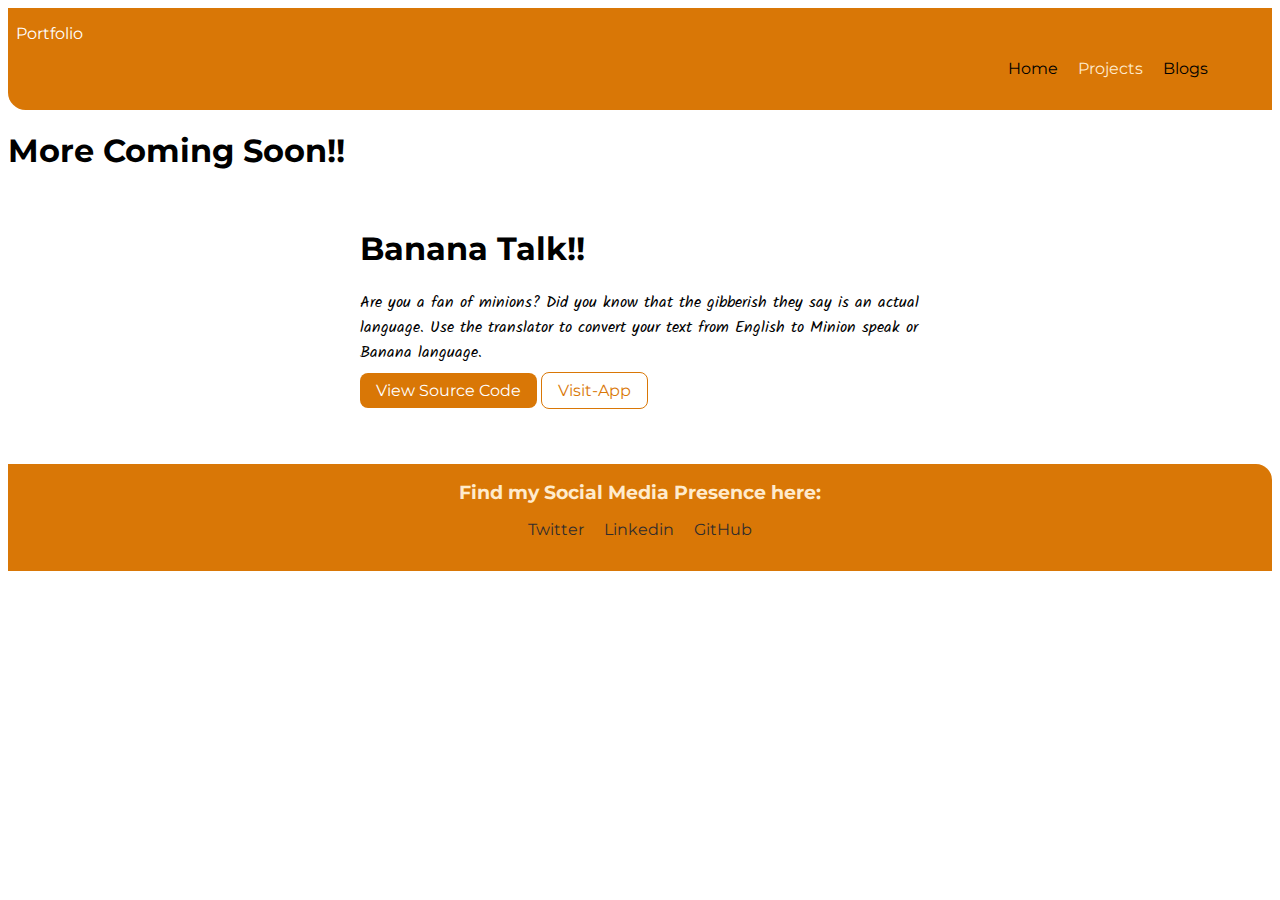
==== projects.html @ 92bd12cc "project update" ====
<!DOCTYPE html>
<html lang="en">

<head>
    <meta charset="UTF-8">
    <meta http-equiv="X-UA-Compatible" content="IE=edge">
    <meta name="viewport" content="width=device-width, initial-scale=1.0">
    <title>ravi/Projects</title>
    <link rel="stylesheet" href="index.css">
</head>

<body>
    <nav class="navigation">
        <div class="brand-name">Portfolio</div>
        <ul class="list-non-bullet nav-list">
            <li class="list-inline"><a class="nav-link" href="index.html">Home</a></li>
            <li class="list-inline"><a class="nav-link active" href="projects.html">Projects</a></li>
            <li class="list-inline"><a class="nav-link" href="blogs.html">Blogs</a></li>
        </ul>
    </nav>
    <h1>More Coming Soon!!</h1>
    <ol reversed>
        <section class="first-project">
            <div class="container-center">
                <h1>Banana Talk!!</h1>
                <p style="font-family: 'Kalam', cursive;">Are you a fan of minions? Did you know that the gibberish they
                    say is an actual language. Use the
                    translator to convert your text from English to Minion speak or Banana language.</p>
                <div style="margin-bottom: 4rem;">
                    <a class="link link-primary" href="https://github.com/pandey-rv/BananaTalk">View Source Code</a>

                    <a class="link link-secondary" href="https://bananatalkrv.netlify.app/">Visit-App</a>
                </div>
            </div>
        </section>
    </ol>
    <footer class="footer">
        <div class="footer-heading"> Find my Social Media Presence here:</div>
        <ul class="list-non-bullet">
            <li class="list-inline"><a class="social" href="#">Twitter</a> </li>
            <li class="list-inline"><a class="social" href="#">Linkedin</a> </li>
            <li class="list-inline"><a class="social" href="https://github.com/pandey-rv">GitHub</a> </li>

        </ul>
    </footer>
</body>

</html>
---- index.css ----
/* @import url('https://fonts.googleapis.com/css2?family=Source+Sans+Pro:ital,wght@1,300&display=swap'); */

@import url('https://fonts.googleapis.com/css2?family=Montserrat:ital,wght@0,700;1,400&display=swap');
@import url('https://fonts.googleapis.com/css2?family=Kalam:wght@300&display=swap');

:root{
    --primary-color:#D97706;
    --offwhite-color:#F3F4F6;
}

hr{
    margin: 2rem 0;
}


body{
    font-family: 'Montserrat', sans-serif;
}
/* CONTAINER */
.container{
    padding-left: 1rem;
    padding-right: 1rem;
}
.container-center{
    max-width: 600px;
    margin: auto;
}

/* lINKS */
.link{
    text-decoration: none;
    padding: 0.5rem 1rem;
}


.link-primary{
    background-color: var(--primary-color);
    color: white;
    border-radius: 00.5rem;
}

.link-secondary{
    color: var(--primary-color);
    border: 1px solid var(--primary-color);
    border-radius: 0.5rem;
}

/* LINKS */
small{
    padding: 1rem 0;
}
ol{
    padding-top: 1rem;
}
.list-non-bullet{
    list-style: none;
}
.list-inline{
    display: inline;
    padding: 0 0.5rem;
}


/* NAVIGATION */
.navigation{
    background-color: var(--primary-color);
    border-bottom-left-radius: 1.1rem;
    padding: 1rem 0.5rem;
}
 .brand-name{
     color: white;
 }
 .nav-link{
     text-decoration: none;
     color: black;
 }
.active{
    color: blanchedalmond;
}

 .nav-link:hover{
     color: #F3F4F6; 
 }

 .navigation .list-non-bullet{
     text-align: right;
 }
 .nav-list{
     margin-right: 3rem;
 }
 

 /* HEADER */
 
 .hero-image{
     max-width: 400px;
     /* margin: auto;
     display: block; */
 }
.hero{
    text-align: center;
}

/* SECTION */
.section{
    padding: 1.5rem 0;
}

.section h1{
    text-align: center;
}
.section-offwhite{
    background-color: var(--offwhite-color);

}

/* FOOTER */
ul{
    padding-inline-start: 0px;
}

.footer{
    
    background-color: var(--primary-color);
    padding: 1rem 0.5rem;
    border-top-right-radius: 1rem;
    text-align: center;
}
.social{
    text-decoration: none;
    color: rgb(49, 44, 44);

}
.footer-heading{
    font-weight: bold;
    font-size: larger;
    color: blanchedalmond;
}
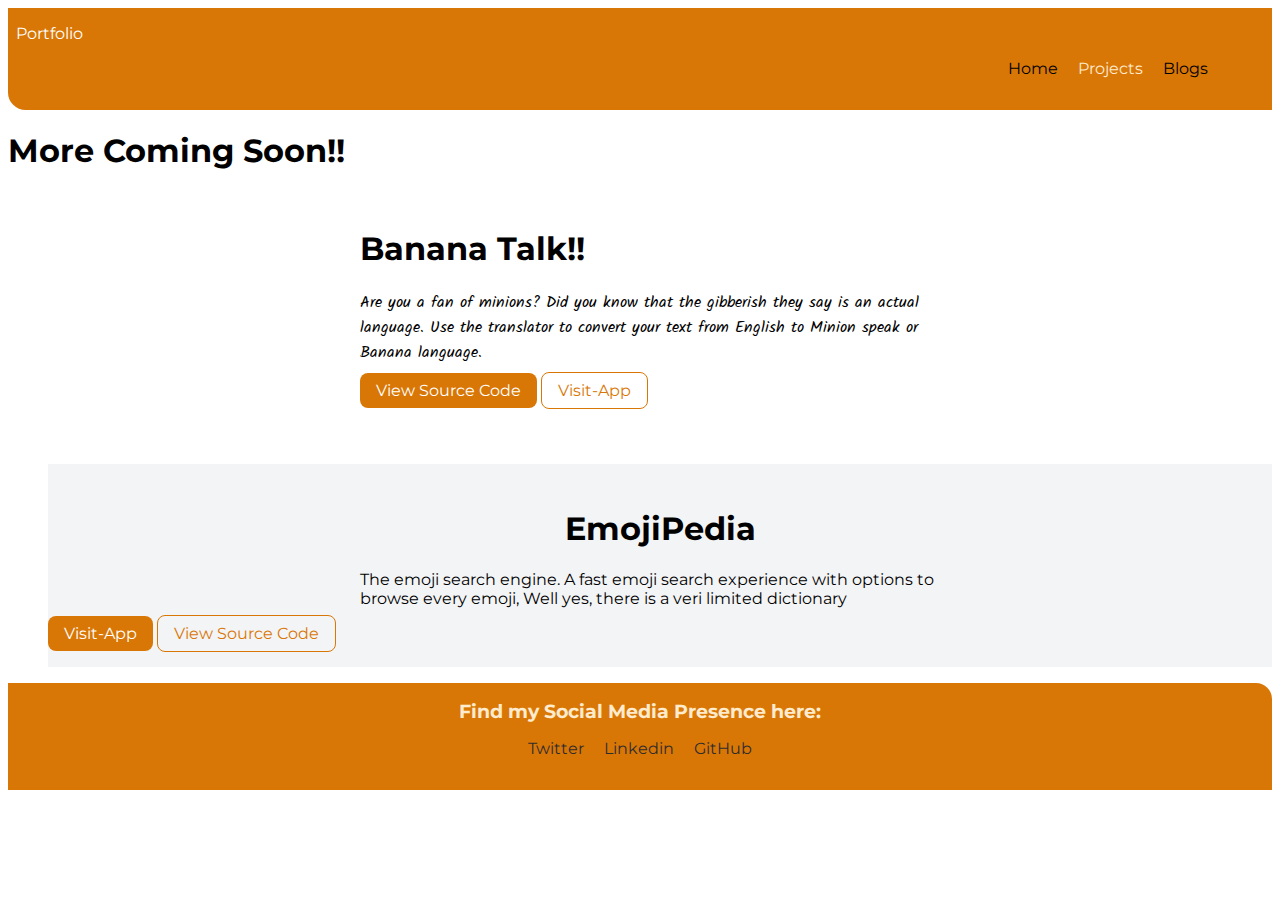
==== commit 1b0d813c: "updated Emojipedia" ====
--- a/projects.html
+++ b/projects.html
@@ -33,6 +33,17 @@
                 </div>
             </div>
         </section>
+        <section class="section section-offwhite">
+            <div class="container-center">
+                <h1>EmojiPedia</h1>
+                <p>The emoji search engine. A fast emoji search experience with options to browse every emoji, Well yes,
+                    there is a veri limited dictionary</p>
+            </div>
+            <div><a class="link link-primary" href="https://ndwpj.csb.app/">Visit-App</a>
+                <a class="link link-secondary" href="https://github.com/pandey-rv/Emojipedia">View Source Code</a>
+            </div>
+
+        </section>
     </ol>
     <footer class="footer">
         <div class="footer-heading"> Find my Social Media Presence here:</div>
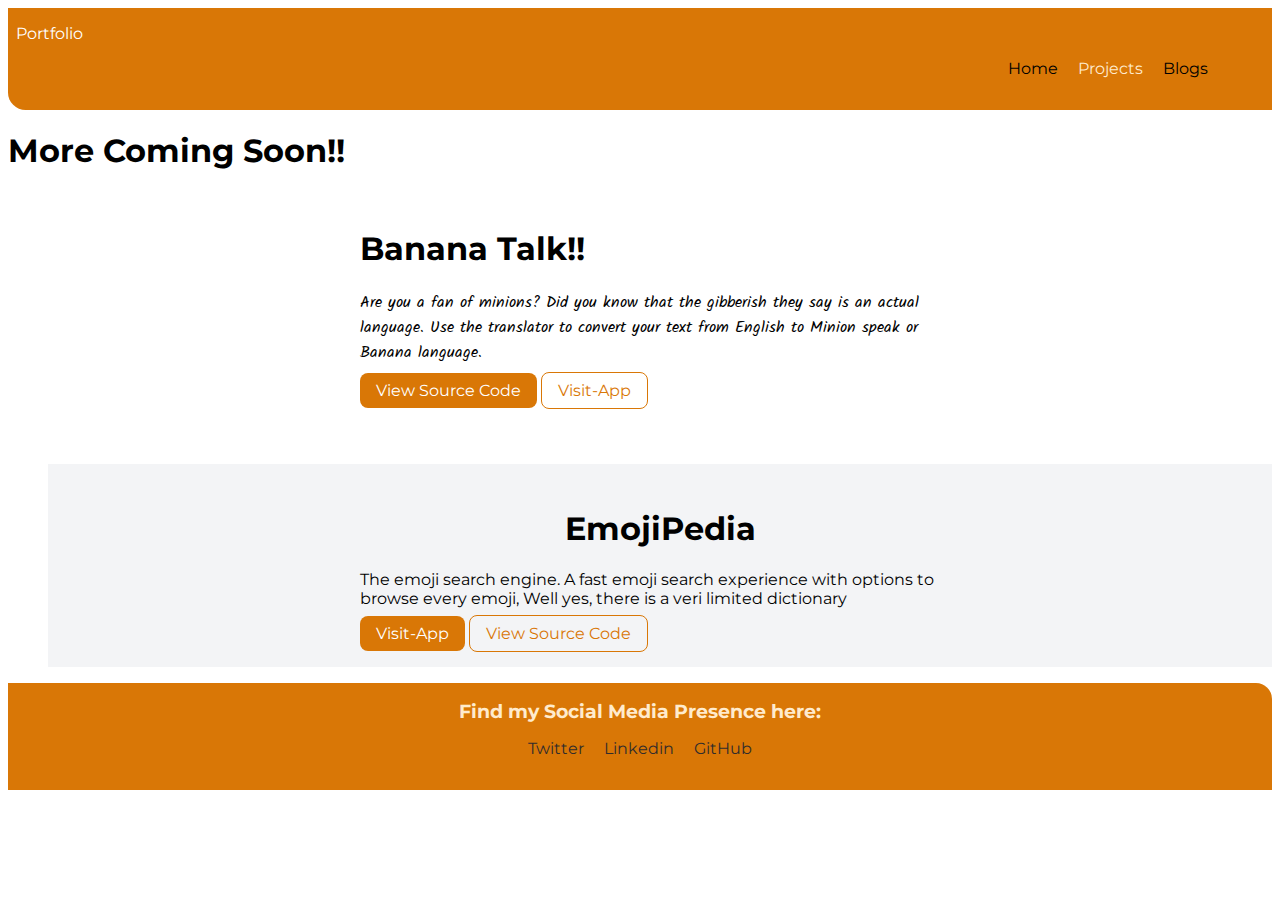
==== commit be4930b2: "Updated Emojipedia" ====
--- a/projects.html
+++ b/projects.html
@@ -38,10 +38,11 @@
                 <h1>EmojiPedia</h1>
                 <p>The emoji search engine. A fast emoji search experience with options to browse every emoji, Well yes,
                     there is a veri limited dictionary</p>
+                <div><a class="link link-primary" href="https://ndwpj.csb.app/">Visit-App</a>
+                    <a class="link link-secondary" href="https://github.com/pandey-rv/Emojipedia">View Source Code</a>
+                </div>
             </div>
-            <div><a class="link link-primary" href="https://ndwpj.csb.app/">Visit-App</a>
-                <a class="link link-secondary" href="https://github.com/pandey-rv/Emojipedia">View Source Code</a>
-            </div>
+
 
         </section>
     </ol>
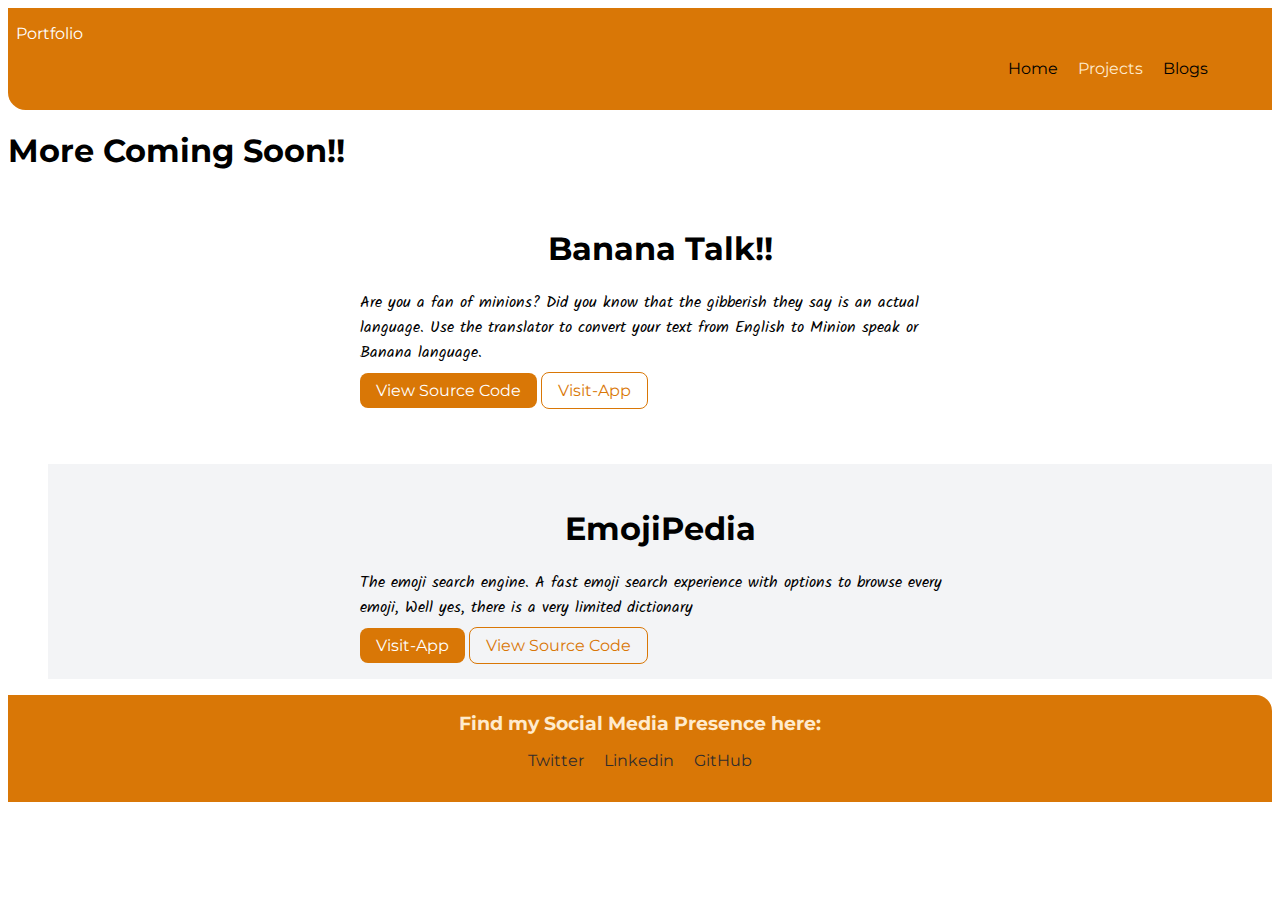
==== commit 88587800: "Doc View Update" ====
--- a/projects.html
+++ b/projects.html
@@ -22,7 +22,7 @@
     <ol reversed>
         <section class="first-project">
             <div class="container-center">
-                <h1>Banana Talk!!</h1>
+                <h1 style="text-align: center;">Banana Talk!!</h1>
                 <p style="font-family: 'Kalam', cursive;">Are you a fan of minions? Did you know that the gibberish they
                     say is an actual language. Use the
                     translator to convert your text from English to Minion speak or Banana language.</p>
@@ -36,8 +36,9 @@
         <section class="section section-offwhite">
             <div class="container-center">
                 <h1>EmojiPedia</h1>
-                <p>The emoji search engine. A fast emoji search experience with options to browse every emoji, Well yes,
-                    there is a veri limited dictionary</p>
+                <p style="font-family: 'Kalam', cursive;">The emoji search engine. A fast emoji search experience with
+                    options to browse every emoji, Well yes,
+                    there is a very limited dictionary</p>
                 <div><a class="link link-primary" href="https://ndwpj.csb.app/">Visit-App</a>
                     <a class="link link-secondary" href="https://github.com/pandey-rv/Emojipedia">View Source Code</a>
                 </div>
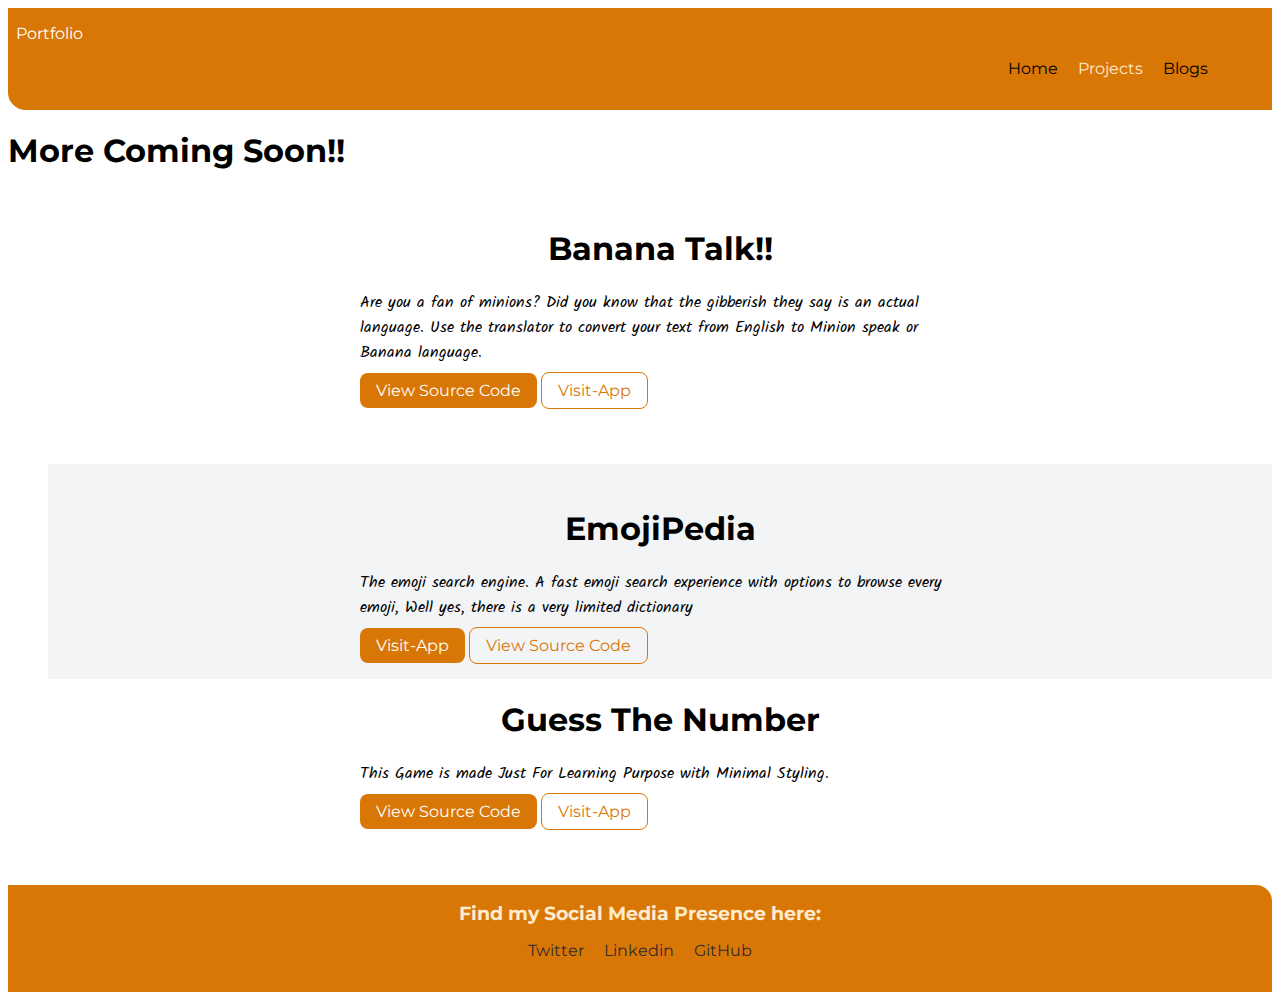
==== commit a4cbebe7: "project addition" ====
--- a/projects.html
+++ b/projects.html
@@ -46,6 +46,19 @@
 
 
         </section>
+        <section class="first-project">
+            <div class="container-center">
+                <h1 style="text-align: center;">Guess The Number</h1>
+                <p style="font-family: 'Kalam', cursive;">This Game is made Just For Learning Purpose with Minimal
+                    Styling.</p>
+                <div style="margin-bottom: 4rem;">
+                    <a class="link link-primary" href="https://github.com/pandey-rv/Guess-The-Number">View Source
+                        Code</a>
+
+                    <a class="link link-secondary" href="https://guessthenumberbyrv.netlify.app/">Visit-App</a>
+                </div>
+            </div>
+        </section>
     </ol>
     <footer class="footer">
         <div class="footer-heading"> Find my Social Media Presence here:</div>
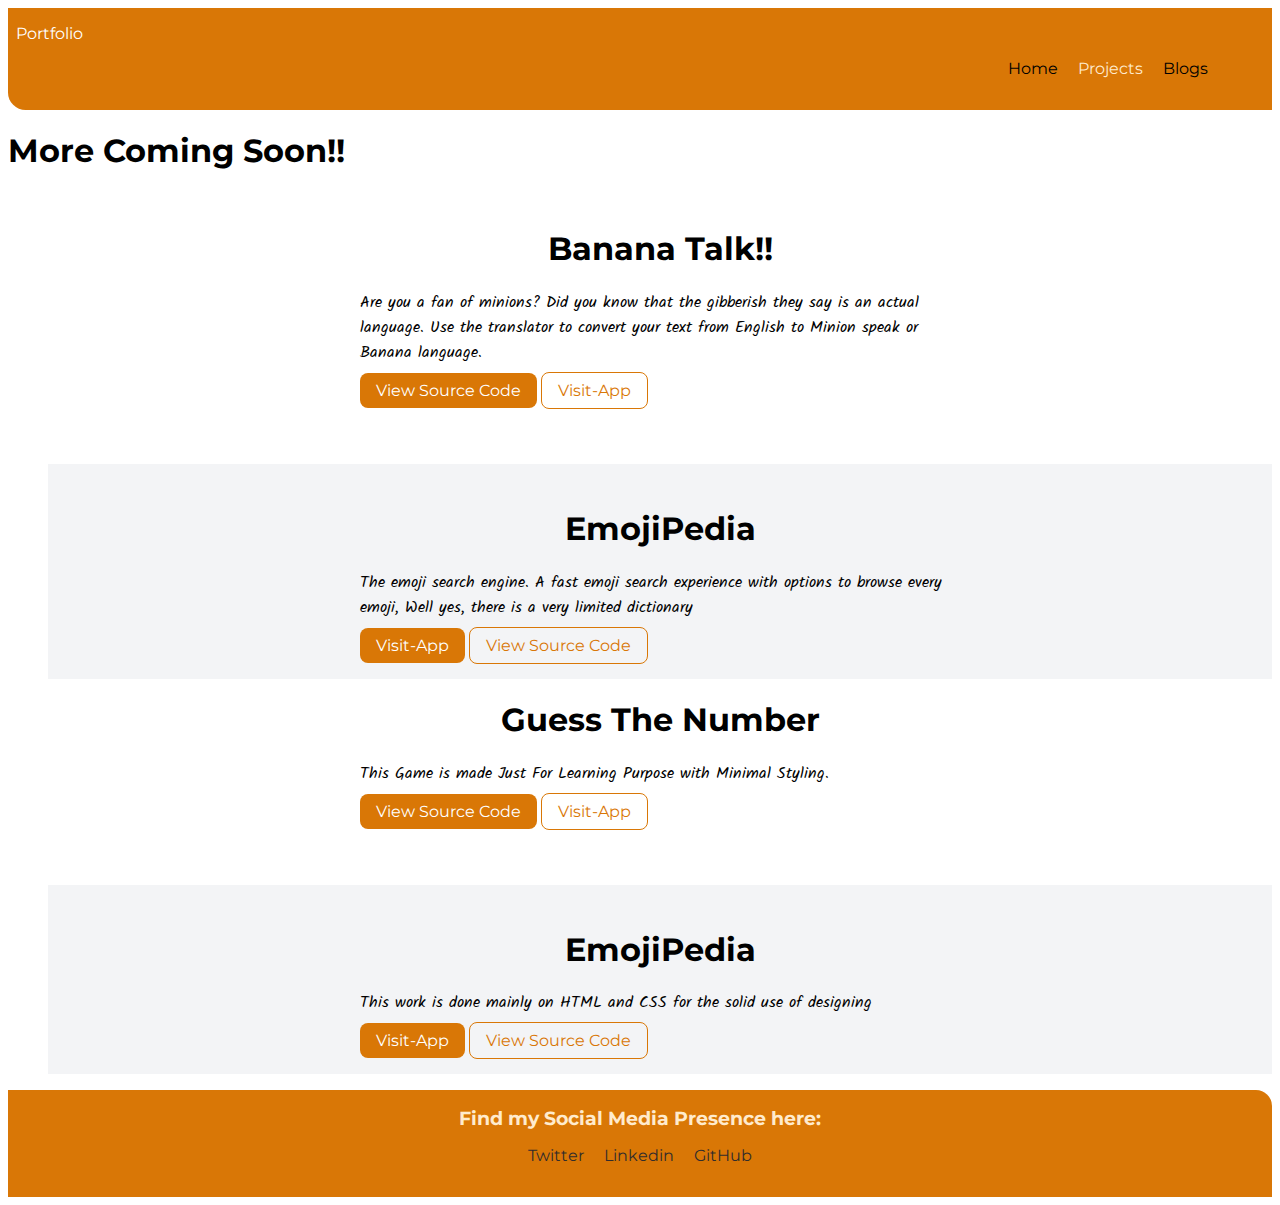
==== commit 4f002e55: "Updated Omnifood" ====
--- a/projects.html
+++ b/projects.html
@@ -43,8 +43,6 @@
                     <a class="link link-secondary" href="https://github.com/pandey-rv/Emojipedia">View Source Code</a>
                 </div>
             </div>
-
-
         </section>
         <section class="first-project">
             <div class="container-center">
@@ -56,6 +54,16 @@
                         Code</a>
 
                     <a class="link link-secondary" href="https://guessthenumberbyrv.netlify.app/">Visit-App</a>
+                </div>
+            </div>
+        </section>
+        <section class="section section-offwhite">
+            <div class="container-center">
+                <h1>EmojiPedia</h1>
+                <p style="font-family: 'Kalam', cursive;">This work is done mainly on HTML and CSS for the solid use of
+                    designing</p>
+                <div><a class="link link-primary" href="https://omnifoodpage.netlify.app/">Visit-App</a>
+                    <a class="link link-secondary" href="https://github.com/pandey-rv/Omnifood1">View Source Code</a>
                 </div>
             </div>
         </section>
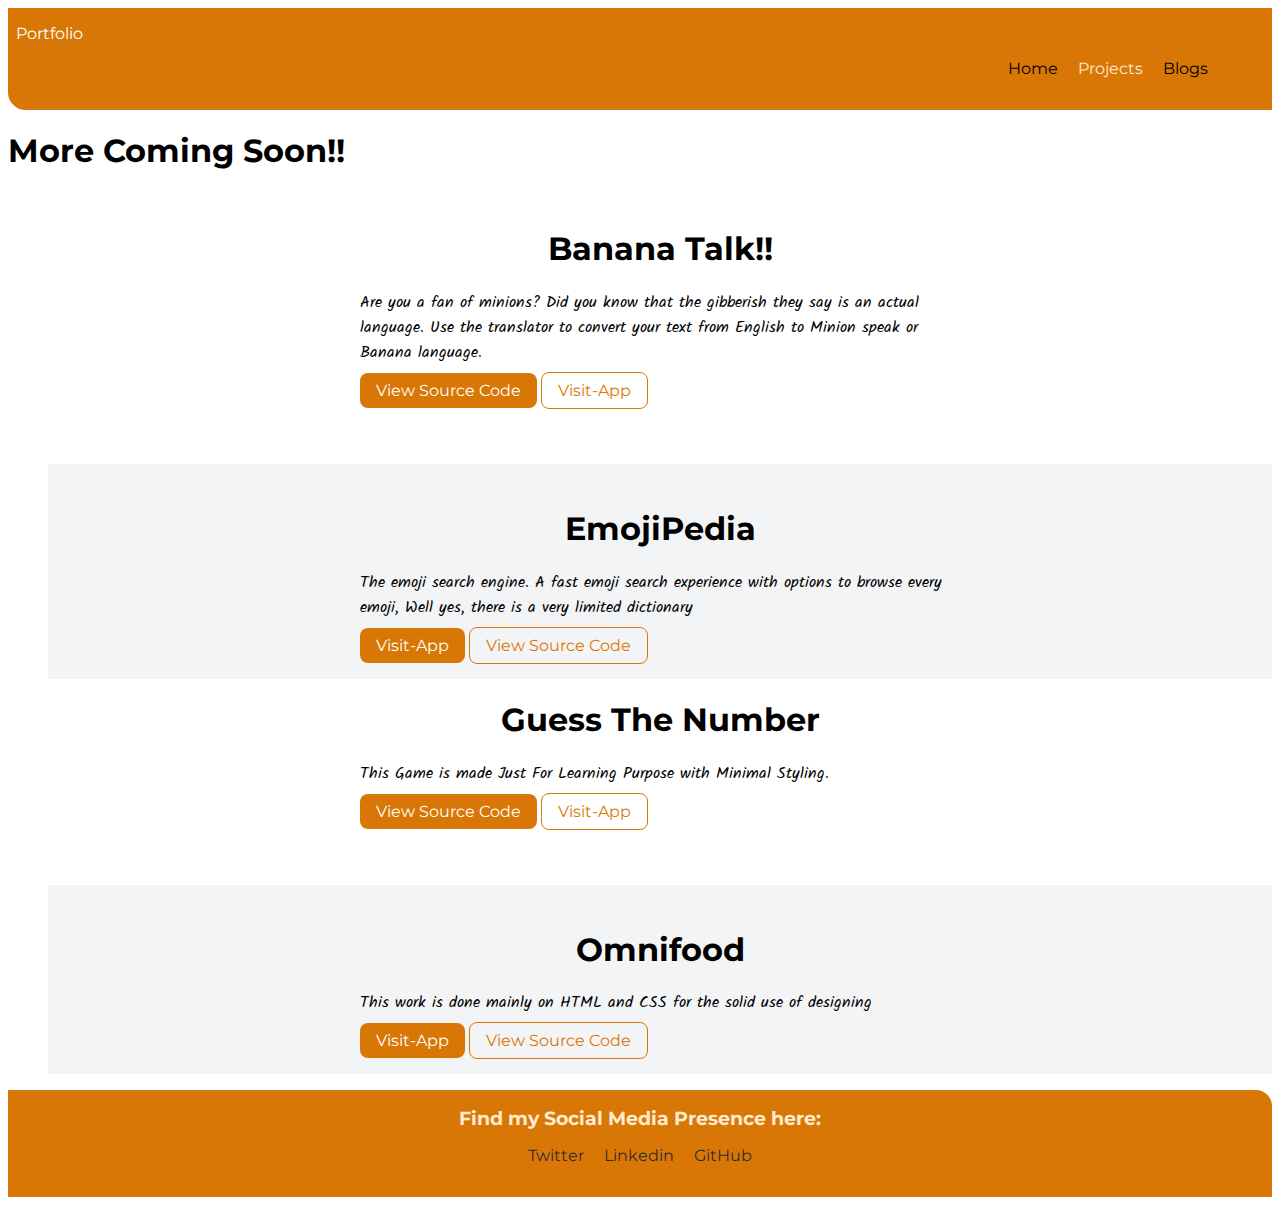
==== commit 0aad4d29: "Updated Name" ====
--- a/projects.html
+++ b/projects.html
@@ -59,7 +59,7 @@
         </section>
         <section class="section section-offwhite">
             <div class="container-center">
-                <h1>EmojiPedia</h1>
+                <h1>Omnifood</h1>
                 <p style="font-family: 'Kalam', cursive;">This work is done mainly on HTML and CSS for the solid use of
                     designing</p>
                 <div><a class="link link-primary" href="https://omnifoodpage.netlify.app/">Visit-App</a>
